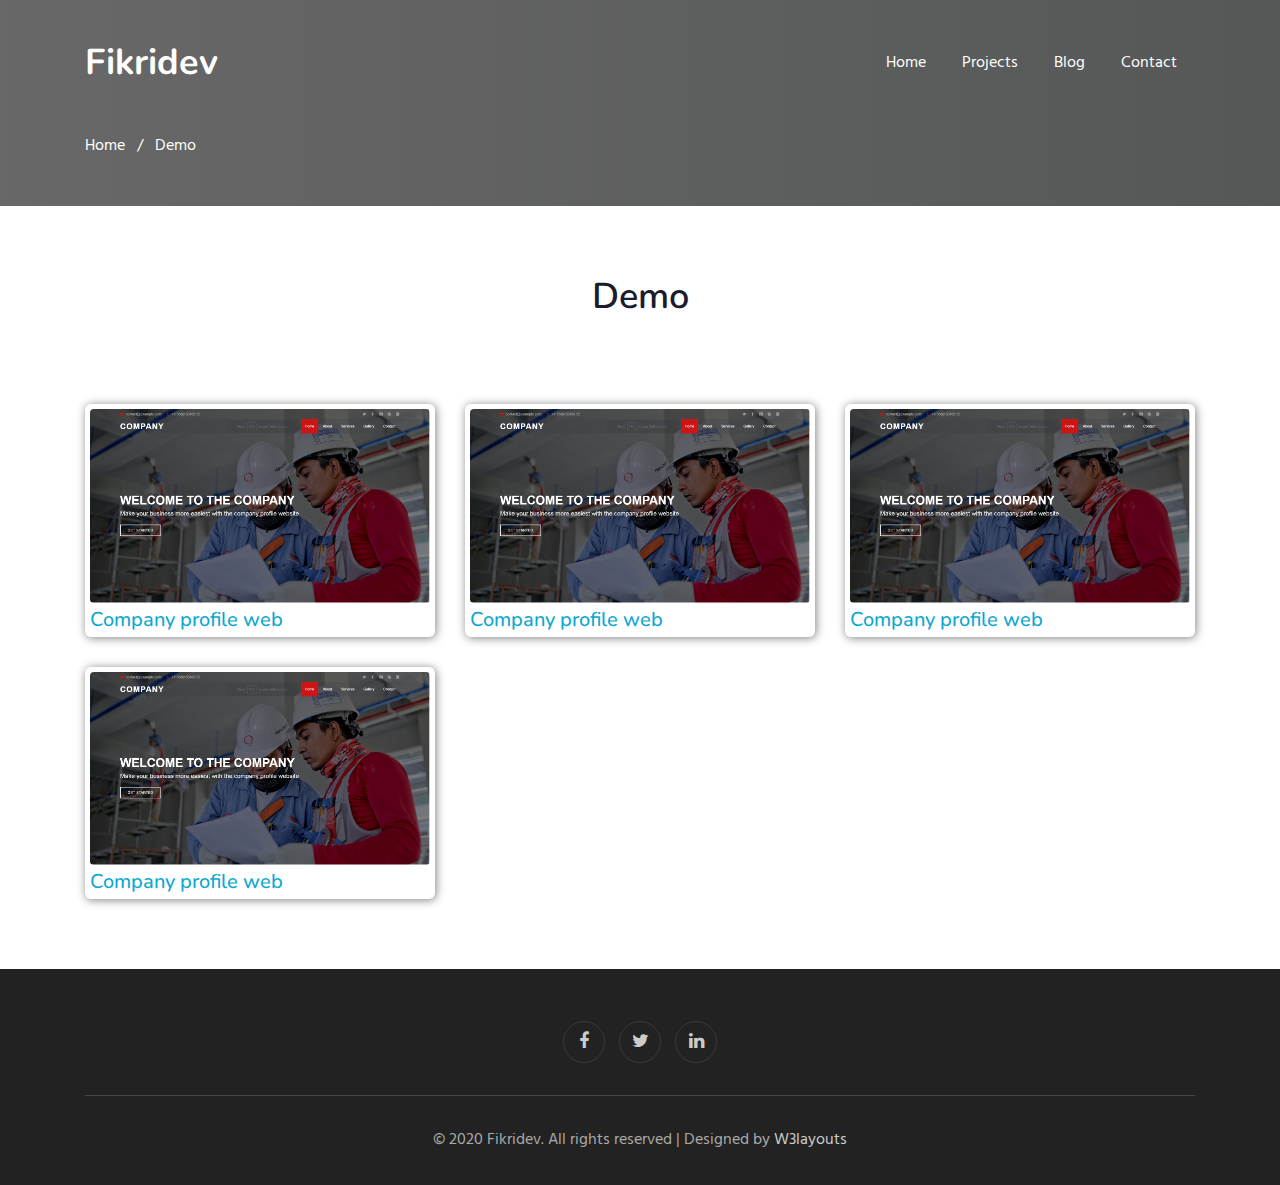
==== demo/index.html @ 89ccc84f "Add demo pages" ====
<!--
Author: W3layouts
Author URL: http://w3layouts.com
-->
<!doctype html>
<html lang="en">
  <head>
    <!-- Required meta tags -->
    <meta charset="utf-8">
    <meta name="viewport" content="width=device-width, initial-scale=1, shrink-to-fit=no">

    <title>Fikridev - Demo</title>
    <!-- web fonts -->
    <link href="//fonts.googleapis.com/css?family=Nunito:400,600,700,800,900&display=swap" rel="stylesheet">
    <link href="//fonts.googleapis.com/css?family=Hind&display=swap" rel="stylesheet">
    <!-- //web fonts -->
    <!-- Template CSS -->
    <link rel="stylesheet" href="../assets/css/style-starter.css">
  </head>
  <body>


<section class="w3l-bootstrap-header">
  <nav class="navbar navbar-expand-lg navbar-light py-lg-3 py-2">
    <div class="container">
      <a class="navbar-brand" href="index.html"> Fikridev</a>
      <!-- if logo is image enable this   
    <a class="navbar-brand" href="#index.html">
        <img src="image-path" alt="Your logo" title="Your logo" style="height:35px;" />
    </a> -->
      <button class="navbar-toggler" type="button" data-toggle="collapse" data-target="#navbarSupportedContent"
        aria-controls="navbarSupportedContent" aria-expanded="false" aria-label="Toggle navigation">
        <span class="navbar-toggler-icon fa fa-bars"></span>
      </button>

      <div class="collapse navbar-collapse" id="navbarSupportedContent">
        <ul class="navbar-nav ml-auto">
          <li class="nav-item">
            <a class="nav-link" href="index.html">Home</a>
          </li>
          <li class="nav-item">
            <a class="nav-link" href="projects.html">Projects</a>
          </li>
          <li class="nav-item">
            <a class="nav-link" href="https://technozee.my.id">Blog</a>
          </li>
         
        
          <li class="nav-item">
            <a class="nav-link" href="contact.html">Contact</a>
          </li>
        </ul>
        
      </div>
    </div>
  </nav>
</section>
<section class="w3l-service-breadcrum">
  <div class="breadcrum-bg">
    <div class="container py-5">
      <p><a href="index.html">Home</a> &nbsp; / &nbsp; Demo</p>
      </div>
  </div>
</section>
<div class="products-4" id="portfolio">
    <!-- Products4 block -->
    <div id="products4-block" class="text-center">
        <div class="container">
            <div class="heading text-center mx-auto mb-5">
                <h3 class="head">Demo</h3>
              </div>
            <input id="tab1" type="radio" name="tabs" checked>

            <section id="content1" class="tab-content text-left">
                <div class="d-grid grid-col-3">
                    <div class="product card-pro">
                      <a href="/demo/company" data-lightbox="example-set">
                        <figure>
                            <img src="../assets/images/L2.png" class="img-responsive" alt="" />
                        </figure>
                      </a>
                      <h5><a href="https://github.com/superXdev/cnotepad">Company profile web</a></h5>
                      <p>
                        
                    </div>

                    <div class="product card-pro">
                      <a href="/demo/company" data-lightbox="example-set">
                        <figure>
                            <img src="../assets/images/L2.png" class="img-responsive" alt="" />
                        </figure>
                      </a>
                      <h5><a href="https://github.com/superXdev/cnotepad">Company profile web</a></h5>
                      <p>
                        
                    </div>

                    <div class="product card-pro">
                      <a href="/demo/company" data-lightbox="example-set">
                        <figure>
                            <img src="../assets/images/L2.png" class="img-responsive" alt="" />
                        </figure>
                      </a>
                      <h5><a href="https://github.com/superXdev/cnotepad">Company profile web</a></h5>
                      <p>
                        
                    </div>
                    
                    <div class="product card-pro">
                      <a href="/demo/company" data-lightbox="example-set">
                        <figure>
                            <img src="../assets/images/L2.png" class="img-responsive" alt="" />
                        </figure>
                      </a>
                      <h5><a href="https://github.com/superXdev/cnotepad">Company profile web</a></h5>
                      <p>
                        
                    </div>
                    
                    
                </div>
            </section>
        </div>
    </div>
    <!-- Products4 block -->
</div>
 
 <!-- grids block 5 -->
 <section class="w3l-footer-29-main" id="footer">
  <div class="footer-29 text-center">
      <div class="container">
        
        <div class="main-social-footer-29">
                    
          <a href="https://web.facebook.com/vinz.an.121" class="facebook"><span class="fa fa-facebook"></span></a>
          <a href="#twitter" class="twitter"><span class="fa fa-twitter"></span></a>
          <a href="https://www.linkedin.com/in/fikri-rudiansyah-700b171b6/" class="linkedin"><span class="fa fa-linkedin"></span></a>
      </div>
          <div class="bottom-copies text-center">
              <p class="copy-footer-29">© 2020 Fikridev. All rights reserved | Designed by <a href="https://w3layouts.com">W3layouts</a></p>
               
          </div>
      </div>
  </div>
   <!-- move top -->
  <button onclick="topFunction()" id="movetop" title="Go to top">
              <span class="fa fa-angle-up"></span>
                 </button>
                 <script>
                     // When the user scrolls down 20px from the top of the document, show the button
                     window.onscroll = function () {
                         scrollFunction()
                     };
              
                     function scrollFunction() {
                         if (document.body.scrollTop > 20 || document.documentElement.scrollTop > 20) {
                             document.getElementById("movetop").style.display = "block";
                         } else {
                             document.getElementById("movetop").style.display = "none";
                         }
                     }
              
                     // When the user clicks on the button, scroll to the top of the document
                     function topFunction() {
                         document.body.scrollTop = 0;
                         document.documentElement.scrollTop = 0;
                     }
                 </script>
                 <!-- /move top -->
</section>
<!-- // grids block 5 -->
<script src="../assets/js/jquery-3.3.1.min.js"></script>
<!-- //footer-28 block -->
</section>

<script>
    $(function () {
      $('.navbar-toggler').click(function () {
        $('body').toggleClass('noscroll');
      })
    });
  </script>
  <!-- jQuery first, then Popper.js, then Bootstrap JS -->
  <script src="https://code.jquery.com/jquery-3.4.1.slim.min.js"
    integrity="sha384-J6qa4849blE2+poT4WnyKhv5vZF5SrPo0iEjwBvKU7imGFAV0wwj1yYfoRSJoZ+n" crossorigin="anonymous">
  </script>
  
  <script src="https://stackpath.bootstrapcdn.com/bootstrap/4.4.1/js/bootstrap.min.js"
    integrity="sha384-wfSDF2E50Y2D1uUdj0O3uMBJnjuUD4Ih7YwaYd1iqfktj0Uod8GCExl3Og8ifwB6" crossorigin="anonymous">
  </script>

<!-- Smooth scrolling -->



</body>

</html>
<!-- // grids block 5 -->
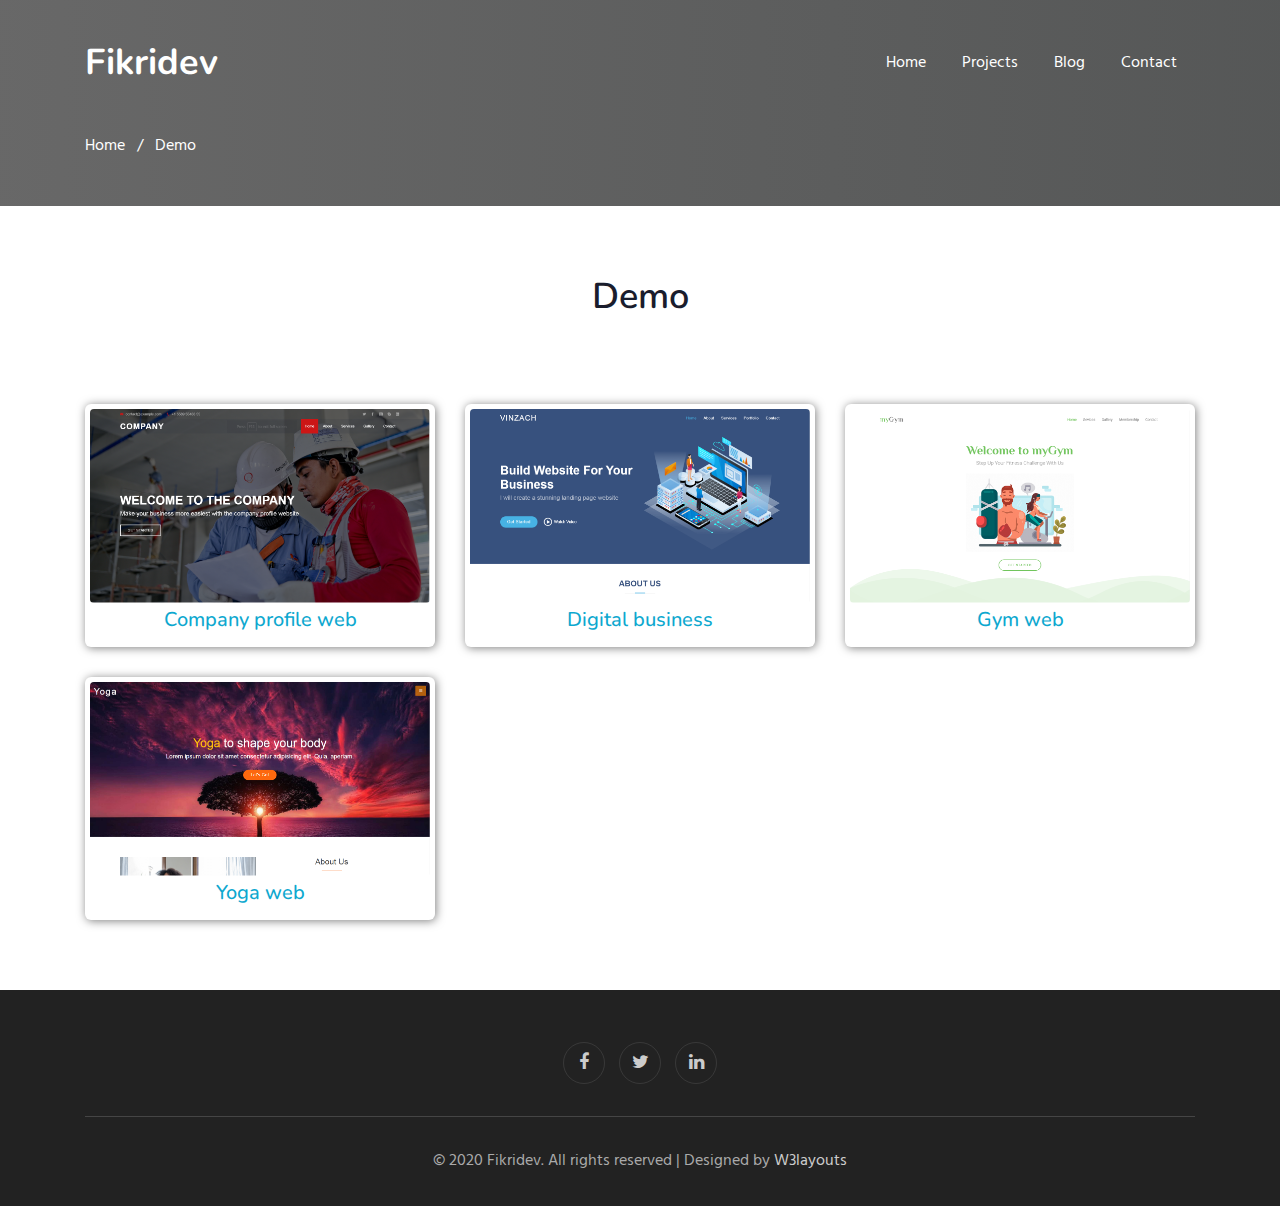
==== commit a2d53e25: "edit style" ====
--- a/demo/index.html
+++ b/demo/index.html
@@ -74,45 +74,45 @@
             <section id="content1" class="tab-content text-left">
                 <div class="d-grid grid-col-3">
                     <div class="product card-pro">
-                      <a href="/demo/company" data-lightbox="example-set">
+                      <a href="/demo/company" data-lightbox="example-set" target="_blank">
                         <figure>
                             <img src="../assets/images/L2.png" class="img-responsive" alt="" />
                         </figure>
                       </a>
-                      <h5><a href="https://github.com/superXdev/cnotepad">Company profile web</a></h5>
-                      <p>
-                        
-                    </div>
-
-                    <div class="product card-pro">
-                      <a href="/demo/company" data-lightbox="example-set">
-                        <figure>
-                            <img src="../assets/images/L2.png" class="img-responsive" alt="" />
-                        </figure>
-                      </a>
-                      <h5><a href="https://github.com/superXdev/cnotepad">Company profile web</a></h5>
-                      <p>
-                        
-                    </div>
-
-                    <div class="product card-pro">
-                      <a href="/demo/company" data-lightbox="example-set">
-                        <figure>
-                            <img src="../assets/images/L2.png" class="img-responsive" alt="" />
-                        </figure>
-                      </a>
-                      <h5><a href="https://github.com/superXdev/cnotepad">Company profile web</a></h5>
-                      <p>
-                        
-                    </div>
-                    
-                    <div class="product card-pro">
-                      <a href="/demo/company" data-lightbox="example-set">
-                        <figure>
-                            <img src="../assets/images/L2.png" class="img-responsive" alt="" />
-                        </figure>
-                      </a>
-                      <h5><a href="https://github.com/superXdev/cnotepad">Company profile web</a></h5>
+                      <h5><a href="/demo/company" target="_blank">Company profile web</a></h5>
+                      <p>
+                        
+                    </div>
+
+                    <div class="product card-pro">
+                      <a href="/demo/digital" data-lightbox="example-set" target="_blank">
+                        <figure>
+                            <img src="../assets/images/L1.png" class="img-responsive" alt="" />
+                        </figure>
+                      </a>
+                      <h5><a href="/demo/digital" target="_blank">Digital business</a></h5>
+                      <p>
+                        
+                    </div>
+
+                    <div class="product card-pro">
+                      <a href="/demo/gym" data-lightbox="example-set" target="_blank">
+                        <figure>
+                            <img src="../assets/images/L3.png" class="img-responsive" alt="" />
+                        </figure>
+                      </a>
+                      <h5><a href="/demo/gym" target="_blank">Gym web</a></h5>
+                      <p>
+                        
+                    </div>
+
+                    <div class="product card-pro">
+                      <a href="/demo/yoga" data-lightbox="example-set" target="_blank">
+                        <figure>
+                            <img src="../assets/images/L4.png" class="img-responsive" alt="" />
+                        </figure>
+                      </a>
+                      <h5><a href="/demo/yoga" target="_blank">Yoga web</a></h5>
                       <p>
                         
                     </div>
